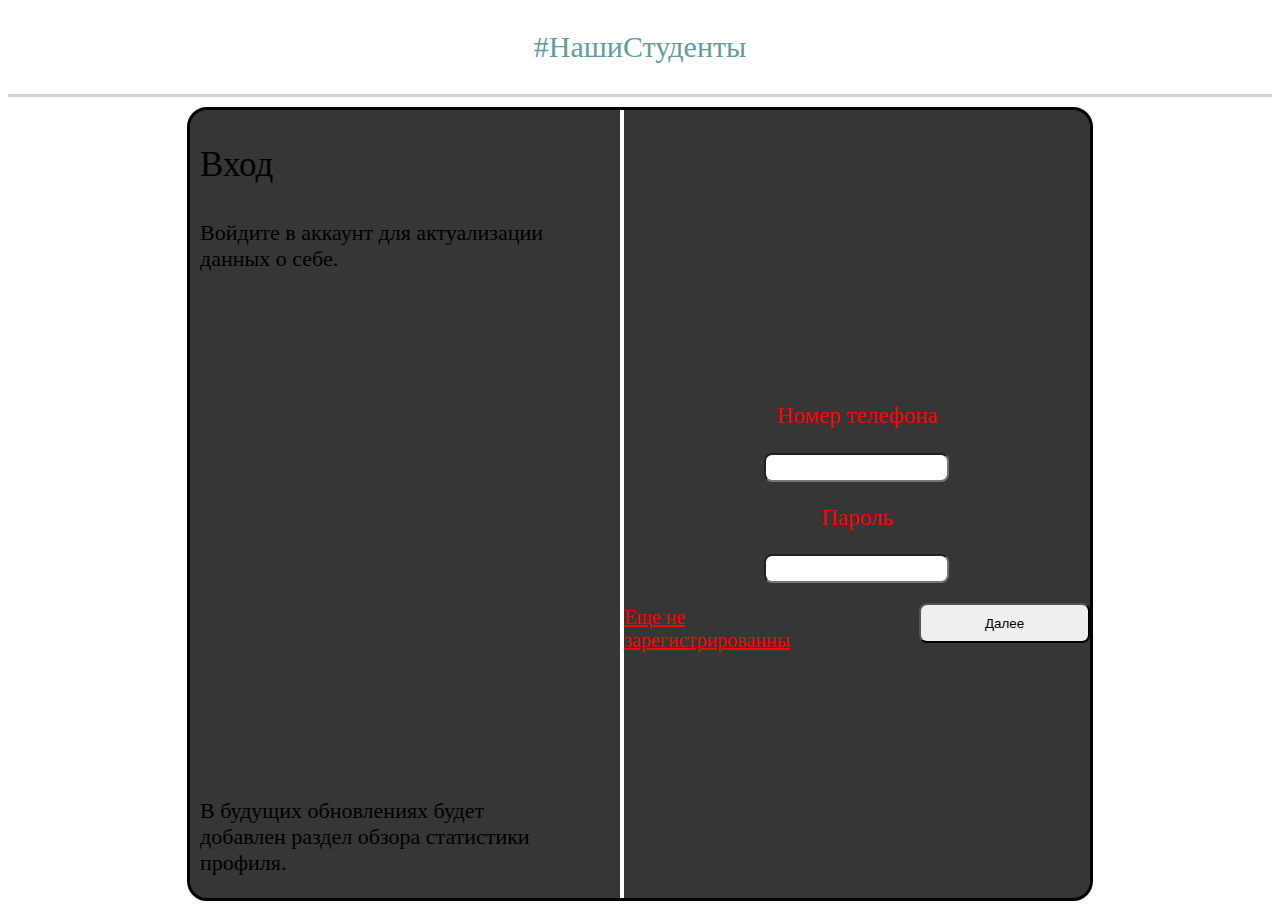
==== zShop/AuthorizationPage.html @ 65620ef1 "update" ====
<!DOCTYPE html>
<html lang="en">
<head>
    <meta charset="UTF-8">
    <meta http-equiv="X-UA-Compatible" content="IE=edge">
    <meta name="viewport" content="width=device-width, initial-scale=1.0">
    <link rel="stylesheet" href="AuthorizationStyle.css">
    <title>Document</title>
</head>
<body>
    <div class="Label">
        <p class="reg">#НашиСтуденты</p>
    </div>
    
    <div class="mainDiv">
        <span class="HatSpan">
            
            <p class="regP">Вход</p>
            <p class="descP">Войдите в аккаунт для актуализации<br>данных о себе.</p>
            <p class="desc2P">В будущих обновлениях будет<br>добавлен раздел обзора статистики<br>профиля.</p>  
           
        </span>
        
        <span class="regInputDiv">
        <div class="firstName input-center">
            <a class="Name">Номер телефона</a>
            <input>
        </div>
        <div class="lastName input-center" >
            <a class="Name">Пароль</a>
            <input>
        </div>
        
        <div class="btn-center">
            
            <a href="/AuthorizationPage.html" class="authBtn">Еще не зарегистрированны</a>
            <button class="regBtn" >
                <a href="/RegistrationNextPage.html" id="link">Далее</a>
            </button>
        </div>
        </span>


    </div>
    
</body>
</html>
---- zShop/AuthorizationStyle.css ----
.Label{
   border-bottom: 3px solid;
   border-color: lightgray;
    text-align: center;
    font-size: 30px;
    
}
.regBtn{
    margin-top: 20px;
    width: 200px;
    height: 40px;
    margin-left: 100px;
    
}
.Name{
    font-size: 23px;
    text-align: center;
    color: red;
}
input{
    margin: 0 auto;
    height: 23px;
    border-radius: 8px;
}

.input-center{
    display: flex;
    flex-direction: column;
}
.btn-center{
    display: flex;
    flex-direction: row;
}
button{
    margin: 0 auto;
    margin-bottom: 10px;
    border-radius: 8px;
    margin-top: 10px;
    
    
}
.reg{
    color: cadetblue;
    
}
u{
    
    color: cadetblue;
}
.mainDiv{
    background-color: #363636;
    margin: 0 auto;
    border: 3px solid;
    width: 900px;
    margin-top: 10px;
    border-radius: 20px;
    display: flex;
    
    
}
.authBtn{
   color: red;
   font-size: 20px;
}
.regP{
    font-size: 35px;
}
.descP{
    margin-top: 0px;
    font-size: 20px;
}


.regDiv{
    width: 400px;
}
.HatSpan{
    display: flex;
    flex-direction: column;
    border-right: 4px solid white;
    width: 57%;
    margin-left: 10px;
}
.desc2P{
    margin-top: 120%;
    font-size: 22px;
}
.descP{
    font-size: 22px;
}
a{
    margin-bottom: 5%;
    margin-top: 5%;
}


#link{
    text-transform: none;
    text-decoration: none;
    color:black;
}
.regInputDiv{
    margin-top: 30%;
}
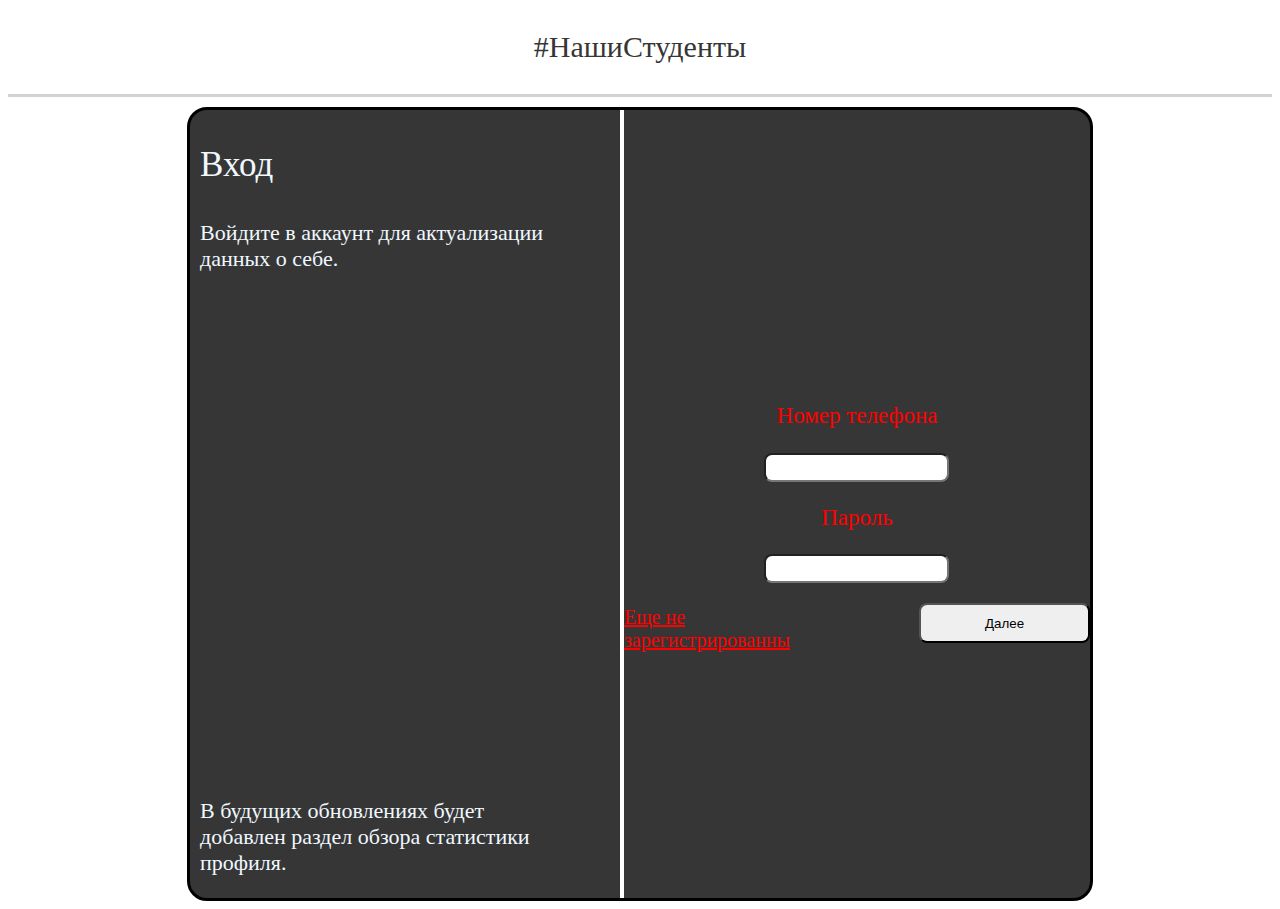
==== commit 26aa62b9: "up" ====
--- a/zShop/AuthorizationPage.html
+++ b/zShop/AuthorizationPage.html
@@ -33,9 +33,9 @@
         
         <div class="btn-center">
             
-            <a href="/AuthorizationPage.html" class="authBtn">Еще не зарегистрированны</a>
+            <a href="/Hak2/zShop/RegistrationPage.html" class="authBtn">Еще не зарегистрированны</a>
             <button class="regBtn" >
-                <a href="/RegistrationNextPage.html" id="link">Далее</a>
+                <a href="/Hak2/zShop/index2.html" id="link">Далее</a>
             </button>
         </div>
         </span>
--- a/zShop/AuthorizationStyle.css
+++ b/zShop/AuthorizationStyle.css
@@ -40,7 +40,7 @@
     
 }
 .reg{
-    color: cadetblue;
+    color: #363636;
     
 }
 u{
@@ -64,10 +64,12 @@
 }
 .regP{
     font-size: 35px;
+    color: aliceblue;
 }
 .descP{
     margin-top: 0px;
     font-size: 20px;
+    color: aliceblue;
 }
 
 
@@ -84,6 +86,7 @@
 .desc2P{
     margin-top: 120%;
     font-size: 22px;
+    color: aliceblue;
 }
 .descP{
     font-size: 22px;
